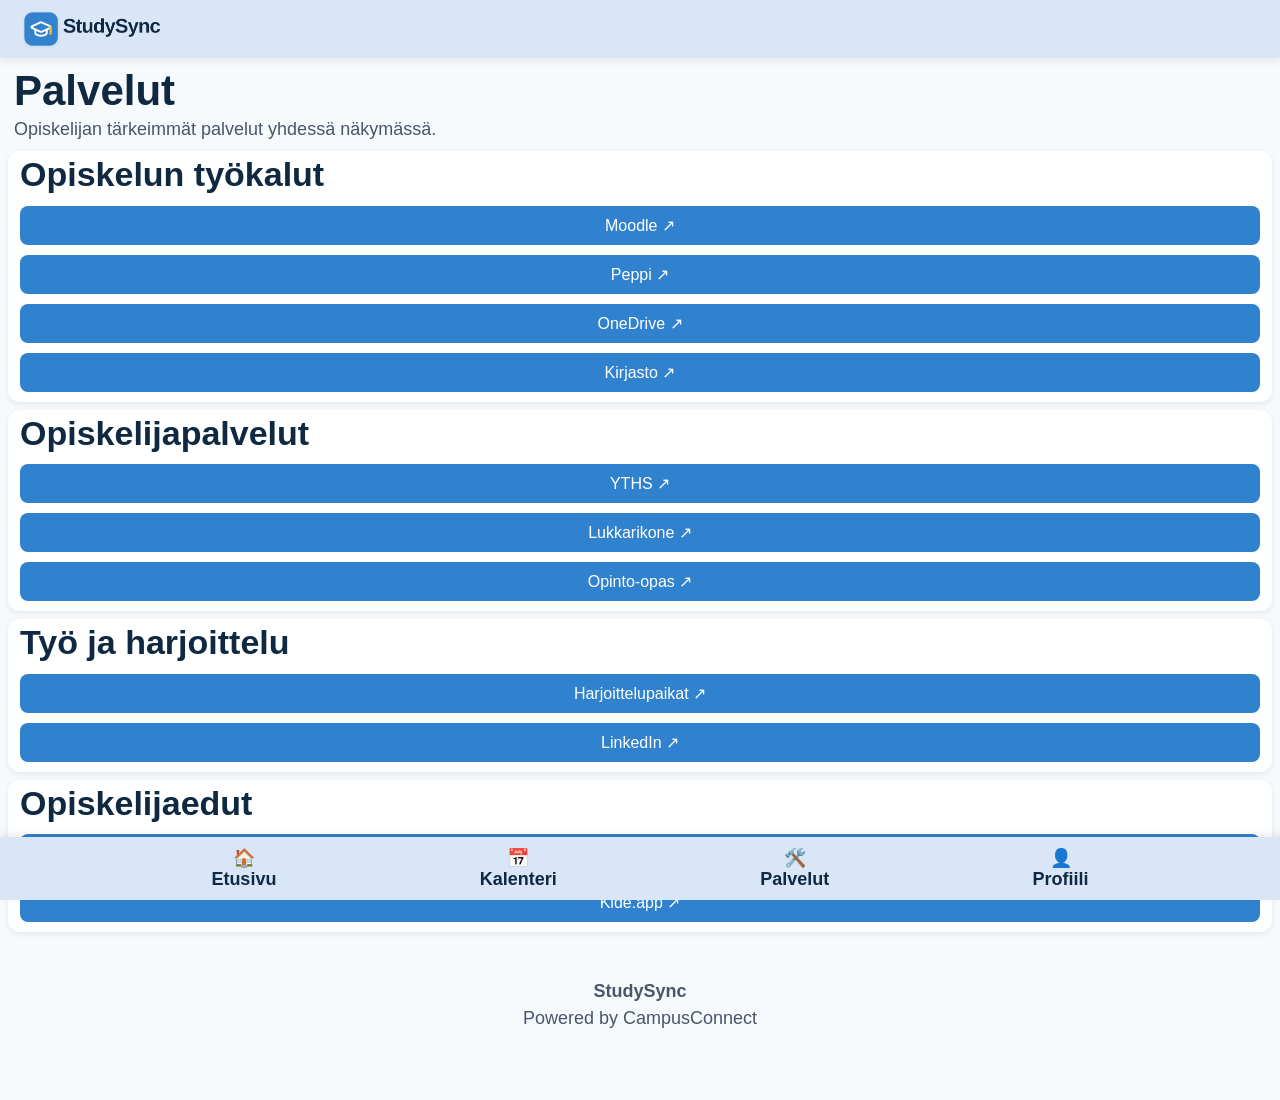
==== services.html @ 9b180cb3 "Add files via upload Initial StudySync upload" ====
<!DOCTYPE html>
<html lang="fi">
<head>
<meta charset="UTF-8">
<meta name="viewport" content="width=device-width, initial-scale=1.0">
<meta name="description" 
    content="StudySync opiskelijapalvelut yhdessä näkymässä.">
<title>StudySync- Palvelut</title>
<link rel="stylesheet" href="style.css">
</head>
<body>

<header>
<img class="logo" src="3studysync-logo-highres.png" alt="StudySync-logo">
</header>

<main>
<section class="hero">
<div class="hero-header">
<!-- Palvelut ja sivua tutustava lause-->
<h1>Palvelut</h1>
</div>
<p class="hero-description">
Opiskelijan tärkeimmät palvelut yhdessä näkymässä.</p>
</section>


<section class="card">
<h2>Opiskelun työkalut</h2>

<a class="service-button"
href="https://hhmoodle.haaga-helia.fi/my/courses.php"
target="_blank" 
rel="noopener noreferrer">
Moodle ↗
</a>

<a class="service-button"
href="https://idpt.haaga-helia.fi/idp/profile/SAML2/Redirect/SSO?execution=e1s1"
target="_blank" 
rel="noopener noreferrer">
Peppi ↗
</a>

<a class="service-button"
href="https://haagahelia-my.sharepoint.com/my"
target="_blank" 
rel="noopener noreferrer">
OneDrive ↗
</a>

<a class="service-button"
href="https://www.haaga-helia.fi/fi/kirjasto-ja-tietopalvelut"
target="_blank" 
rel="noopener noreferrer">
Kirjasto ↗
</a>

</section>

<section class="card">
<h2>Opiskelijapalvelut</h2>

<a class="service-button"
href="https://www.yths.fi/"
target="_blank" 
rel="noopener noreferrer">
YTHS ↗
</a>

<a class="service-button"
href="https://lukkarit.haaga-helia.fi/#/schedule" 
target="_blank" 
rel="noopener noreferrer">
Lukkarikone ↗
</a>

<a class="service-button"
href="https://opinto-opas.haaga-helia.fi/"
target="_blank" 
rel="noopener noreferrer">
Opinto-opas ↗
</a>
</section>

<section class="card">
<h2>Työ ja harjoittelu</h2>

<a class="service-button"
href="https://www.jobteaser.com"
target="_blank"
rel="noopener noreferrer">
Harjoittelupaikat ↗
</a>

<a class="service-button"
href="https://www.linkedin.com/feed/"
target="_blank" 
rel="noopener noreferrer">
LinkedIn ↗
</a>

</section>

<section class="card">
<h2>Opiskelijaedut</h2>

<a class="service-button"
href="https://www.frank.fi"
target="_blank" 
rel="noopener noreferrer">
Frank.app ↗
</a>

<a class="service-button"
href="https://kide.app/"
target="_blank" 
rel="noopener noreferrer">
Kide.app ↗
</a>

</section>

</main>
    
<div class="poweredBy">
<p><b>StudySync</b><br>
Powered by CampusConnect</p>
</div>

<footer class="navigaatio">
<!-- alatunniste ja CC:n linkit --> 
<a href="index.html" class="active">🏠<br>Etusivu</a>
<a href="calendar.html" class="active">📅<br>Kalenteri</a>
<a href="services.html" class="active">🛠️<br>Palvelut</a>
<a href="profile.html" class="active">👤<br>Profiili</a>
</footer>

</body>
</html>
---- style.css ----
/* <-- Määritelty värikoodit --> */
:root {
--color-primary: #0F2942;
--color-secondary: #3182CE;
--color-background: #F7FAFC;
--color-surface: #FFFFFF;
--color-text: #1A202C;
}


/* <-- Header ja logo --> */
header {
background-color:#D8E6F7;
padding: 4px 16px;
display: flex;
align-items: center;
gap: 10px;
box-shadow: 0px 3px 8px rgba(0,0,0,0.08);
position: sticky;
top: 0;
z-index: 1000;
} .logo {
height: 50px;
width: auto;
}


/* <-- Pohja/tausta --> */
body {
background-color: #F7FAFC;
margin: 0;
font-family: Inter, sans-serif;
color: var(--color-text);
padding-bottom: 30px;
}


/* <-- Otsikot ja perus fontti --> */
h1 {
font-size: clamp(26px, 5vw, 42px);
color: var(--color-primary);
line-height: 1.1;
margin-top: 0px;
margin-bottom: 0px;
} h2 {
font-size: clamp(22px, 4vw, 34px);
color: var(--color-primary);
line-height: 1.25;
margin-top: 0px;
margin-bottom: 0px;
} h3 {
font-size: clamp(20px, 3vw, 28px);
color: var(--color-primary);
line-height: 1.3;
margin-top: 0px;
margin-bottom: 0px;
} h4 {
font-size: clamp(17px, 2.5vw, 22px);
color: var(--color-primary);
line-height: 1.4;
} p {
font-size: clamp(16px, 2.5vw, 18px);
line-height: 1.5;
}


/* <-- Tervehdys ja sivuja tutustavat lauseet --> */
.hero {padding: 10px 16px 0px 14px;
} .hero-header {
display: flex;
justify-content: space-between;
align-items: center;
} .hero-description {
color: #4A5568;
font-size: clamp(14px, 2.5vw, 18px);
margin-top: 2px;
margin-bottom: 0;
font-weight: normal;
}


/* <-- pvm --> */
.date {
color: #4A5568;
font-size: clamp(14px, 2.5vw, 18px);
}


/* <-- Quote --> */
.quote {
color: #4A5568;
padding-left: 12px;
margin-top: 0px;
margin-bottom: 20px;
border-left: 3px solid rgb(75, 160, 212);
border-radius: 4px;
} .daily-quote {
color: #4A5568;
padding-left: 12px;
margin-top: 0px;
margin-bottom: 0px;
font-style: italic;
border-left: 3px solid rgb(75, 160, 212);
border-radius: 4px;
} .quote-text {
font-style: italic;
}


/* <-- Tausta "kortit" --> */
.card {
background-color: white;
padding: 2px 12px 10px 12px;
margin: 8px 8px;
border-radius: 12px;
box-shadow: 0 2px 6px rgba(0,0,0,0.08);
} .card p {
margin: 4px 0;
}


/* <-- Uutisen detailit --> */
.news-details {
padding: 10px;
} .news-details h1 {
margin-bottom: 20px;
} .news-details h2 {
margin-top: 24px;
margin-bottom: 12px;
} .news-details h3 {
margin-top: 20px;
margin-bottom: 10px;
} .news-image {
width: 90%;
max-width: 350px;
display: block;
margin: 15px auto;
border-radius: 10px;
justify-content: space-evenly;
} 


/* <-- "Avaa ja lue lisää" detailit --> */
details summary {
color: #4A5568;
font-size: clamp(12px, 2.5vw, 18px);
font-style: italic;
cursor: pointer;
font-weight: bold;
}


/* <-- Profiilissa edistymisen näkymä --> */
.progress-info {
display: flex;
justify-content: space-between;
align-items: center;
margin-bottom: 6px;
} .progress-percent {
color: #4A5568;
font-size: clamp(14px, 2.5vw, 18px);
} .progress-bar {
width: 100%;
height: 10px;
background-color: #E2E8F0;
border-radius: 10px;
overflow: hidden;
} .progress {
width: 81%;
height: 100%;
background-color: #10B981;
}

/* <-- Profiilissa opiskelijankortti --> */
.student-card {
background-color: #F7FAFC;
border: 1px solid #E2E8F0;
border-radius: 10px;
padding: 2px;
margin-top: 6px;
text-align: center;
} .student-qr {
width: 140px;
height: auto;
display: block;
margin: 6px auto; 
} .student-number {
color: #4A5568;
font-size: 12px;
margin-top: 2px;
} .student-card h4 {
margin: 6px 0;
}


/* <-- Kalenteri detailit --> */
.period {
font-size: clamp(14px, 2.5vw, 18px);
font-weight: normal;
color: #4A5568;
} .week {
display: flex;
justify-content: space-between;
text-align: center;
margin-top: 15px;
} .day {
font-size: clamp(14px, 2.5vw, 18px);
} .dot {
display: inline-block;
width: 8px;
height: 8px;
border-radius: 50%;
} .school {
background-color: #3182CE;
} .deadline {
background-color: #F59E0B;
} .personal {
background-color: #9CA3AF;
} .work {
background-color: #10B981;
} .workout {
background-color: #e942bf;
} .legend {
margin-top:12px;
margin-bottom: 0;
text-align: center;
font-size: clamp(10px, 2.5vw, 14px);
color: #4A5568;
} .legend-item {
display: inline-flex;
align-items: center;
gap: 4px;
margin: 0 8px;
}


/* <-- Painikenapit --> */
.service-button {
display: block;
background-color: var(--color-secondary);
color: white;
text-decoration: none;
padding: 10px;
margin-top: 10px;
border-radius: 8px;
text-align: center;
}


/* <-- Footer ja navigointi --> */
.poweredBy {
color: #4A5568;
padding: 20px;
text-align: center;
font-size: clamp(12px, 2.5vw, 16px);
}

.navigaatio {
display: flex;
background-color:#D8E6F7;
padding: 10px;
text-align: center;
box-shadow: 0px -3px 8px rgba(0,0,0,0.08);
position: fixed;
justify-content: space-evenly;
gap: 2px;
z-index: 1000;
align-items: center;
bottom: 0;
left: 0;
width: 100%;
} .navigaatio a {
text-decoration: none;
color: var(--color-primary);
display: flex;
flex-direction: column;
align-items: center;
font-size: clamp(16px, 2.5vw, 18px);
min-width: 0;
} .active {
font-weight: bold;
}
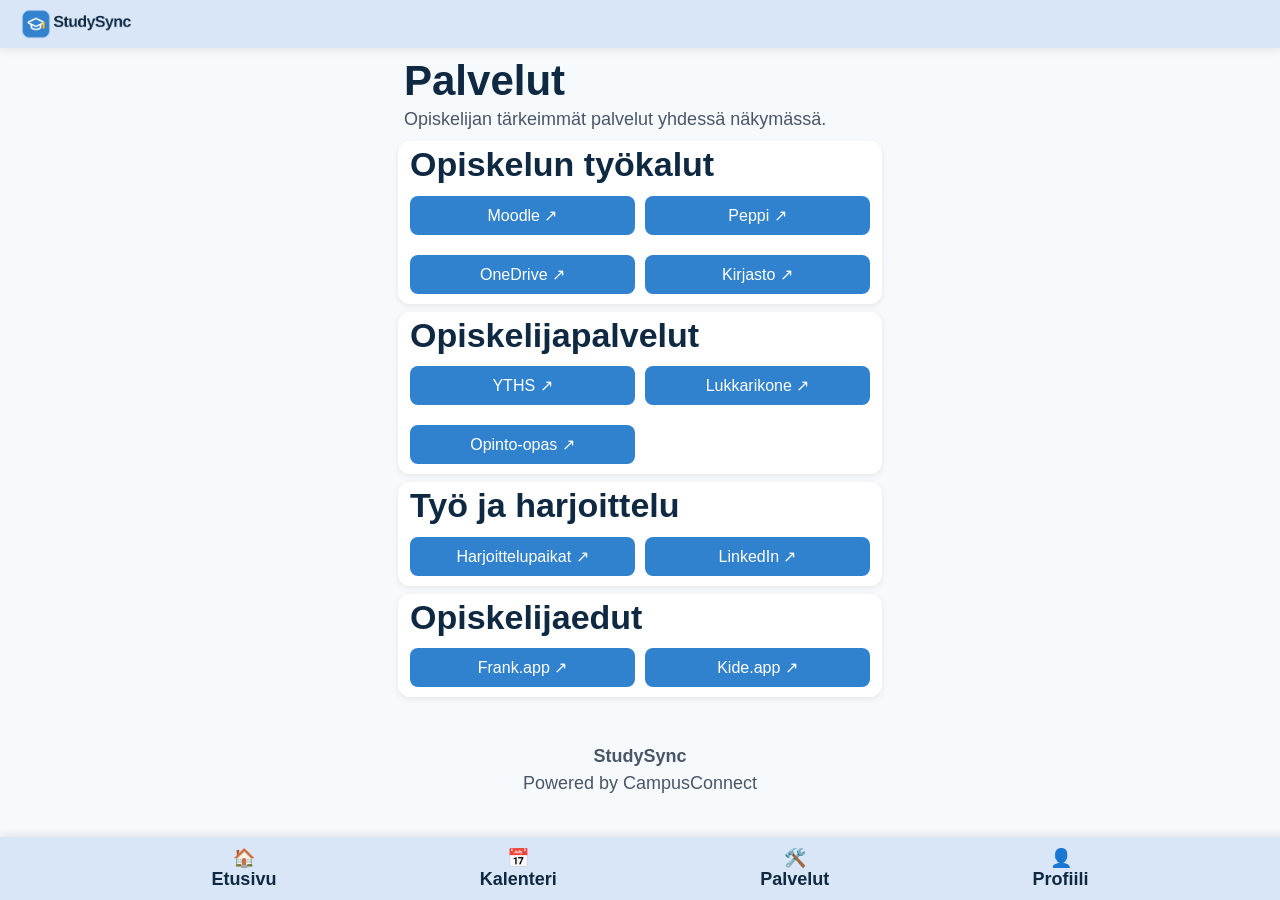
==== commit 52120f97: "Update services.html" ====
--- a/services.html
+++ b/services.html
@@ -27,6 +27,7 @@
 
 <section class="card">
 <h2>Opiskelun työkalut</h2>
+<div class="service-grid">
 
 <a class="service-button"
 href="https://hhmoodle.haaga-helia.fi/my/courses.php"
@@ -55,11 +56,12 @@
 rel="noopener noreferrer">
 Kirjasto ↗
 </a>
-
+</div>
 </section>
 
 <section class="card">
 <h2>Opiskelijapalvelut</h2>
+<div class="service-grid">
 
 <a class="service-button"
 href="https://www.yths.fi/"
@@ -81,10 +83,12 @@
 rel="noopener noreferrer">
 Opinto-opas ↗
 </a>
+</div>
 </section>
 
 <section class="card">
 <h2>Työ ja harjoittelu</h2>
+<div class="service-grid">
 
 <a class="service-button"
 href="https://www.jobteaser.com"
@@ -99,11 +103,12 @@
 rel="noopener noreferrer">
 LinkedIn ↗
 </a>
-
+</div>
 </section>
 
 <section class="card">
 <h2>Opiskelijaedut</h2>
+<div class="service-grid">
 
 <a class="service-button"
 href="https://www.frank.fi"
@@ -118,7 +123,7 @@
 rel="noopener noreferrer">
 Kide.app ↗
 </a>
-
+</div>
 </section>
 
 </main>
@@ -137,4 +142,4 @@
 </footer>
 
 </body>
-</html>+</html>
--- a/style.css
+++ b/style.css
@@ -21,12 +21,17 @@
 top: 0;
 z-index: 1000;
 } .logo {
-height: 50px;
+height: 40px;
 width: auto;
 }
 
 
 /* <-- Pohja/tausta --> */
+main {
+max-width: 500px;
+margin: 0 auto;
+}
+
 body {
 background-color: #F7FAFC;
 margin: 0;
@@ -245,6 +250,14 @@
 margin-top: 10px;
 border-radius: 8px;
 text-align: center;
+} .service-grid {
+display: grid;
+grid-template-columns: 1fr;
+gap: 10px;
+} @media (min-width: 768px) {
+.service-grid {
+grid-template-columns: repeat(2, 1fr);
+}
 }
 
 
@@ -254,6 +267,8 @@
 padding: 20px;
 text-align: center;
 font-size: clamp(12px, 2.5vw, 16px);
+max-width: 600px;
+margin: 0 auto;
 }
 
 .navigaatio {
